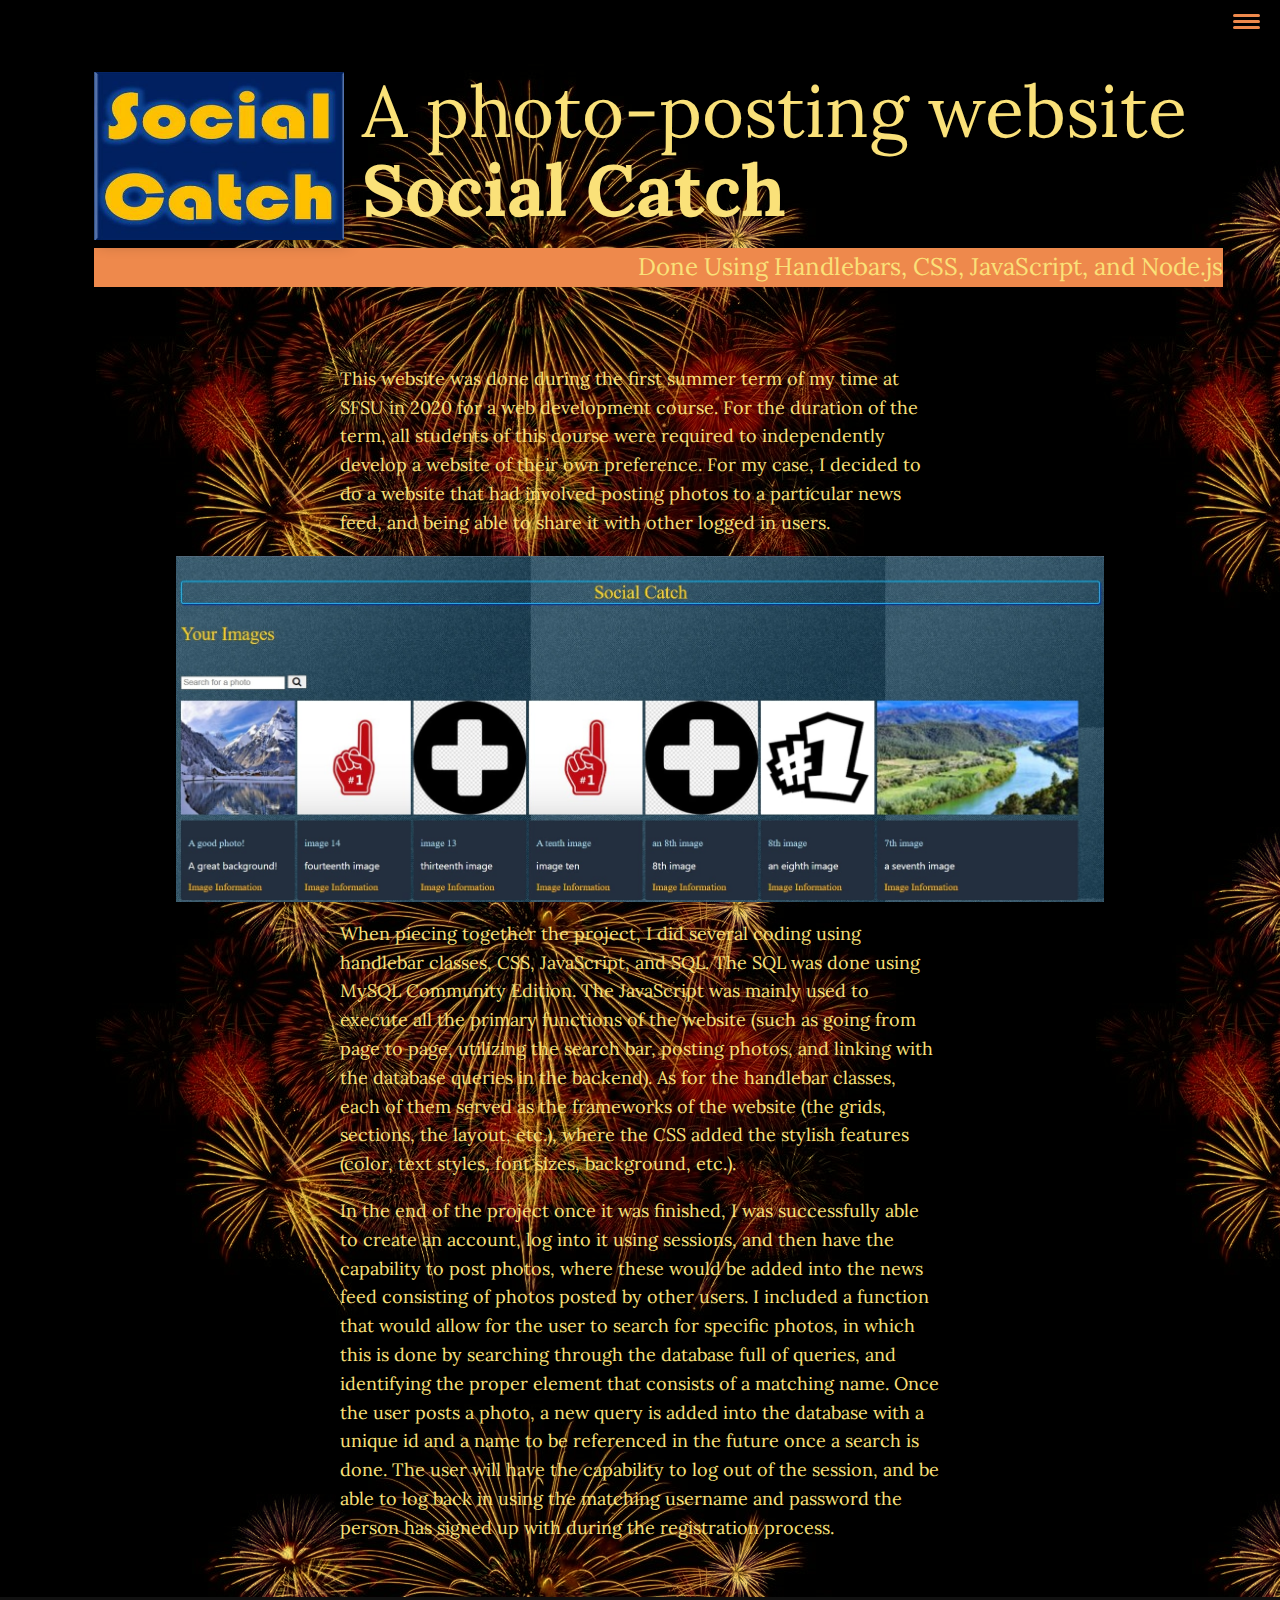
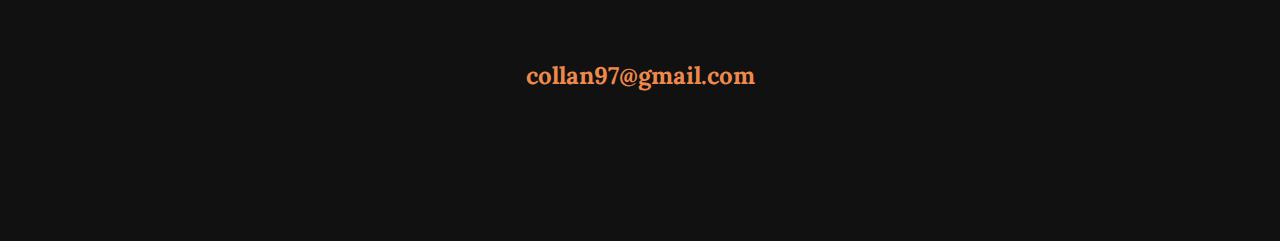
==== portfolio-item-1.html @ 4065ae23 "Renamed 1st Portfolio Item" ====
<!DOCTYPE html>
<html lang="en">
    <head>
        <meta charset="UTF-8">
        <meta name="viewport" content="width=device-width, initial-scale=1.0">
        <title>Danny Collan Portfolio Website</title>
        <link rel="stylesheet" href="https://cdnjs.cloudfare.com/ajax/libs/normalize/7.0.0/normalize.min.css">
        <link rel="stylesheet" href="https://use.fontawesome.com/releases/v5.15.4/css/all.css" 
        integrity="sha384-DyZ88mC6Up2uqS4h/KRgHuoeGwBcD4Ng9SiP4dIRy0EXTlnuz47vAwmeGwVChigm" crossorigin="anonymous">

        <!-- Update these with your own fonts -->
        <link href="https://fonts.googleapis.com/css?family=Lora:400,700|Roboto+Slab:400,700&display=swap" rel="stylesheet">

        <link rel="stylesheet" href="css/style.css">
    </head>
    <body>
        <header>
            <button class="nav-toggle" aria-label="toggle navigation">
                <span class="hamburger"></span>  
            </button>
            <nav class="nav">
                <ul class="nav__list">
                    <li class="nav__item"><a href="index.html" class="nav__link">Home</a></li>
                    <li class="nav__item"><a href="index.html#services" class="nav__link">My Services</a></li>
                    <li class="nav__item"><a href="index.html#about" class="nav__link">About Me</a></li>
                    <li class="nav__item"><a href="index.html#work" class="nav__link">My Work</a></li>
                </ul>
            </nav>
        </header>

        <section class="intro">
            <h1 class="section__title section__title--intro">
                A photo-posting website <strong>Social Catch</strong>
            </h1>
            <p class="section__subtitle section__subtitle--intro">Done Using Handlebars, CSS, JavaScript, and Node.js</p>
            <img src="img/social-catch-logo.jpg" alt="" class="intro__img">
        </section>

        <div class="portfolio-item-individual">
            <p>This website was done during the first summer term of my time at SFSU in 2020
                for a web development course. For the duration of the term, all students of this
                course were required to independently develop a website of their own preference.
                For my case, I decided to do a website that had involved posting photos to a
                particular news feed, and being able to share it with other logged in users.</p>
            <img src="img/Project-1.jpg" alt="">
            <p>When piecing together the project, I did several coding using handlebar classes, CSS, JavaScript, and SQL. The SQL
                was done using MySQL Community Edition. The JavaScript was mainly used to execute all the primary functions
                of the website (such as going from page to page, utilizing the search bar, posting photos, and linking
                with the database queries in the backend). As for the handlebar classes, each of them served as the frameworks of
                the website (the grids, sections, the layout, etc.), where the CSS added the stylish features (color, text styles, 
                font sizes, background, etc.). 
            </p>
            <p>In the end of the project once it was finished, I was successfully able to create an account, log into it using
                sessions, and then have the capability to post photos, where these would be added into the news feed consisting
                of photos posted by other users. I included a function that would allow for the user to search for specific photos,
                in which this is done by searching through the database full of queries, and identifying the proper element that
                consists of a matching name. Once the user posts a photo, a new query is added into the database with a unique id
                and a name to be referenced in the future once a search is done. The user will have the capability to log out of the
                session, and be able to log back in using the matching username and password the person has signed up with during the
                registration process.
            </p>
        </div>


        <!-- Footer -->
        <footer class="footer">
            <!-- Replace with your own email address -->
            <a href="mailto:collan97@gmail.com" class="footer__link">collan97@gmail.com</a>
            <ul class="social-list">
                <li class="social-list__item">
                    <a class="social-list__link" href="https://github.com/dcollan">
                        <i class="fab fa-github"></i>
                    </a>
                </li>
                <li class="social-list__item">
                    <a class="social-list__link" href="https://www.linkedin.com/in/dcollan/">
                        <i class="fab fa-linkedin"></i>
                    </a>
                </li>
                <li class="social-list__item">
                    <a class="social-list__link" href="https://www.facebook.com/dannycollan">
                        <i class="fab fa-facebook"></i>
                    </a>
                </li>
            </ul>
        </footer>

        <script src="js/index.js"></script>

    </body>
</html>
---- css/style.css ----
*,
*::before,
*::after {
    box-sizing: border-box;
}

/* Custom Properties, update these for your own design */

:root {
    --ff-primary: 'Lora', serif;
    --ff-secondary: 'Roboto Slab' serif;

    --fw-reg: 400;
    --fw-bold: 700;

    --clr-light: #fae179;
    --clr-dark: #303030;
    --clr-accent: #ee894c;

    --fs-h1: 3rem;
    --fs-h2: 2.25rem;
    --fs-h3: 1.25rem;
    --fs-body: 1rem;
}

@media (min-width: 800px) {
    :root {
        --fs-h1: 4.5rem;
        --fs-h2: 3.75rem;
        --fs-h3: 1.5rem;
        --fs-body: 1.125rem;

        --bs: 0.25em 0.25em 0.75em rgba(0,0,0,0.25),
            0.125em 0.125em 0.25em rgba(0,0,0,0.15);
    }
}

/* General styles */

html {
    scroll-behavior: smooth;
}

body {
    background: var(--clr-light);
    background-image: url(../img/fireworks4.jpg);
    background-blend-mode: multiply;
    color: var(--clr-light);
    margin: 0;
    font-family: var(--ff-primary);
    font-size: var(--fs-body);
    line-height: 1.6;
}

section {
    padding: 2em 2em;
}

img {
    display: block;
    margin-left: auto;
    margin-right: auto;
    max-width: 100%;
    
}

strong {
    font-weight: var(--fw-bold)
}

:focus {
    outline: 3px solid var(--clr-accent);
    outline-offset: 3px;
}

/* Buttons */

.btn {
    display: inline-block;
    padding: .5em 2.5em;
    background: var(--clr-accent);
    color: var(--clr-light);
    text-decoration: none;
    cursor: pointer;
    font-size: .8rem;
    text-transform: uppercase;
    letter-spacing: 2px;
    font-weight: var(--fw-bold);
    transition: transform 200ms ease-in-out;
}

.btn:hover {
    transform: scale(1.1);
}

/* Typography */

h1,
h2,
h3 {
    line-height: 1.1;
    margin: 0;
}

h1 {
    font-size: var(--fs-h1)
}
h2 {
    font-size: var(--fs-h2)
}
h3 {
    font-size: var(--fs-h3)
}

.section__title {
    margin-bottom: .25em;
}

.section__title--intro {
    font-weight: var(--fw-reg);
}

.section__title--intro strong {
    display: block;
}

.section__subtitle {
    margin: 0;
    font-size: var(--fs-h3);
}

.section__subtitle--intro,
.section__subtitle--about {
    background: var(--clr-accent);
    padding: .25em 1 em;
    font-family: var(--ff-secondary);
    margin-bottom: 1em;
}

.section__subtitle--work {
    color: var(--clr-accent);
    font-weight: var(--fw-bold);
    margin-bottom: 2em;
}

/* Header */

header {
    display: flex;
    justify-content: space-between;
    padding: 1em;
}

.logo {
    max-width: 100px;
}

.nav {
    position: fixed;
    background: var(--clr-dark);
    color: var(--clr-light);
    top: 0;
    bottom: 0;
    left: 0;
    right: 0;
    z-index: 100;

    transform: translateX(100%);
    transition: transform 250ms cubic-bezier(0.5, 0, 0.5, 1);
}

.nav__list {
    list-style: none;
    display: flex;
    height: 100%;
    flex-direction: column;
    justify-content: space-evenly;
    align-items: center;
    margin: 0;
    padding: 0;
}

.nav__link {
    color: inherit;
    font-weight: var(--fw-bold);
    font-size: var(--fs-h2);
    text-decoration: none;
}

.nav__link:hover {
    color: var(--clr-accent);
}

.nav-toggle {
    padding: 0.5em;
    background: transparent;
    border: 0;
    cursor: pointer;
    position: absolute;
    right: 1em;
    top: 1em;
    z-index: 1000;
}

.nav-open .nav {
    transform: translateX(0);
}

.nav-open .nav-toggle {
    position: fixed;
}

.nav-open .hamburger {
    transform: rotate(0.625turn);
}

.nav-open .hamburger::before {
    transform: rotate(90deg) translateX(-6px);
}

.nav-open .hamburger::after {
    opacity: 0;
}

.hamburger {
    display: block;
    position: relative;
}

.hamburger,
.hamburger::before,
.hamburger::after {
    background: var(--clr-accent);
    width: 2em;
    height: 3px;
    border-radius: 1em;
    transition: transform 250ms ease-in-out;
}

.hamburger::before,
.hamburger::after {
    content: '';
    position: absolute;
    left: 0;
    right: 0;
}

.hamburger::before {top: 6px;}

.hamburger::after {bottom: 6px;}

/* Intro Section */

.intro {
    position: relative;
}

.intro__img {
    box-shadow: var(--bs);
}

.section__subtitle--intro {
    display: inline-block;
}

@media (min-width: 600px) {
    .intro {
        display: grid;
        width: min-content;
        margin: 0 auto;
        grid-column-gap: 1em;
        grid-template-areas:
        "img title"
        "img subtitle";
        grid-template-columns: min-content max-content;
    }

    .intro__img {
        grid-area: img;
        min-width: 250px;
        position: relative;
        z-index: 2;
    }

    .section__subtitle--intro {
        align-self: start;
        grid-column: -1 / 1;
        grid-row: 2;
        text-align: right;
        position: relatove;
        left: -1.5em;
        width: calc(100% + 1.5em);
    }
}

/* My Services Section */

.my-services {
    background-color: var(--clr-dark);
    background-image: url(../img/coding.jpg);
    background-size: cover;
    background-blend-mode: multiply;
    color: var(--clr-light);
    text-align: center;
}

.section__title--services {
    color: var(--clr-accent);
    position: relative;
}

.section__title--services::after {
    content: '';
    display: block;
    width: 2em;
    height: 1px;
    margin: 0.5em auto 1em;
    background: var(--clr-light);
    opacity: 0.25;
}

.services {
    margin-bottom: 4em;
}

.service {
    max-width: 500px;
    margin: 0 auto;
}

@media (min-width: 800px) {
    .services {
        display: flex;
        max-width: 1000px;
        margin-left: auto;
        margin-right: auto;
    }

    .service + .service {
        margin-left: 2em;
    }
}

.about-me {
    max-width: 1000px;
    margin: 0 auto;
}

.about-me__img {
    box-shadow: var(--bs);
}

@media(min-width: 600px) {
    .about-me {
        display: grid;
        grid-template-columns: 1fr 200px;
        grid-template-areas: 
        "title img"
        "subtitle img"
        "text img";
        grid-column-gap: 2em;
    }

    .section__title--about {
        grid-area: title;
    }

    .section__subtitle--about {
        grid-column: 1 / -1;
        grid-row: 2;
        position: relative;
        left: -1em;
        width: calc(100% + 2em);
        padding-left: 1em;
        padding-right: calc(200px + 4em);
    }

    .about-me__img {
        grid-area: img;
        position: relative;
        z-index: 2;
    }
}

/* My Work */
.my-work {
    background-color: var(--clr-dark);
    color: var(--clr-light);
    text-align: center;
}

.portfolio {
    display: grid;
    grid-template-columns: repeat(auto-fit, minmax(200px, 1fr));
}

.portfolio__item {
    background: var(--clr-dark);
    overflow: hidden;
}

.portfolio__img {
    transition: transform 750ms cubic-bezier(0.5,0,0.5,1),
    opacity 250ms linear;
}

.portfolio__item:focus {
    position: relative;
    z-index: 2;
}

.portfolio__img:hover,
.porfolio__item:focus .portfolio__img {
    transform: scale(1.2);
    opacity: 0.50;
}

/* Footer */

.footer {
    background: #111;
    color: var(--clr-accent);
    text-align: center;
    padding: 2.5em 0;
    font-size: var(--fs-h3);
}

.footer a {
    color: inherit;
    text-decoration: none;
}

.footer__link {
    font-weight: var(--fw-bold);
}

.footer__link:hover,
.social-list__link:hover{
    opacity: 0.7;
}

.footer__link:hover {
    text-decoration: underline;
}

.social-list {
    list-style: none;
    display: flex;
    justify-content: center;
    margin: 2em 0 0;
    padding: 0;
}

.social-list__item {
    margin: 0 0.5em;
}

.social-list__link {
    padding: 0.5em;
}

/* Individual portfolio item styles */

.portfolio-item-individual {
    padding: 0 2em 2em;
    max-width: 1000px;
    margin: 0 auto;
}

.portfolio-item-individual p {
    max-width: 600px;
    margin-left: auto;
    margin-right: auto;
}
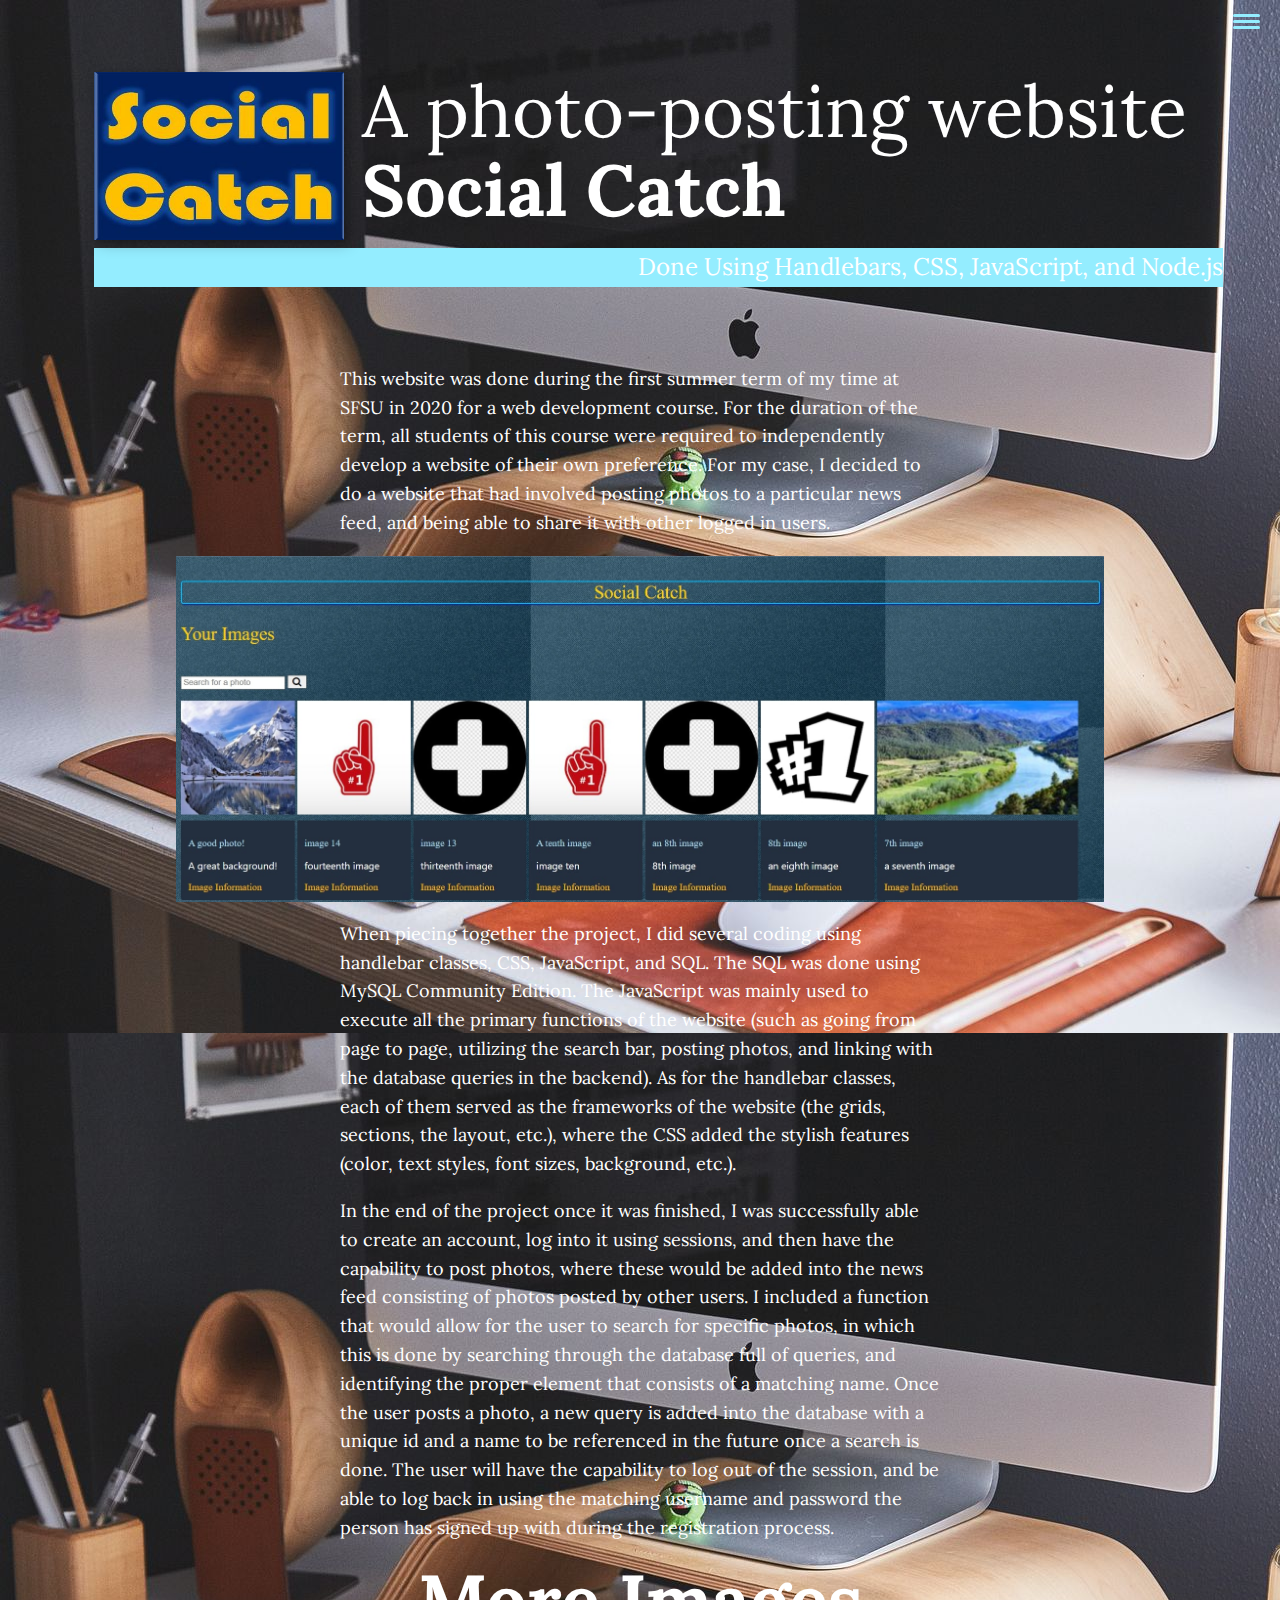
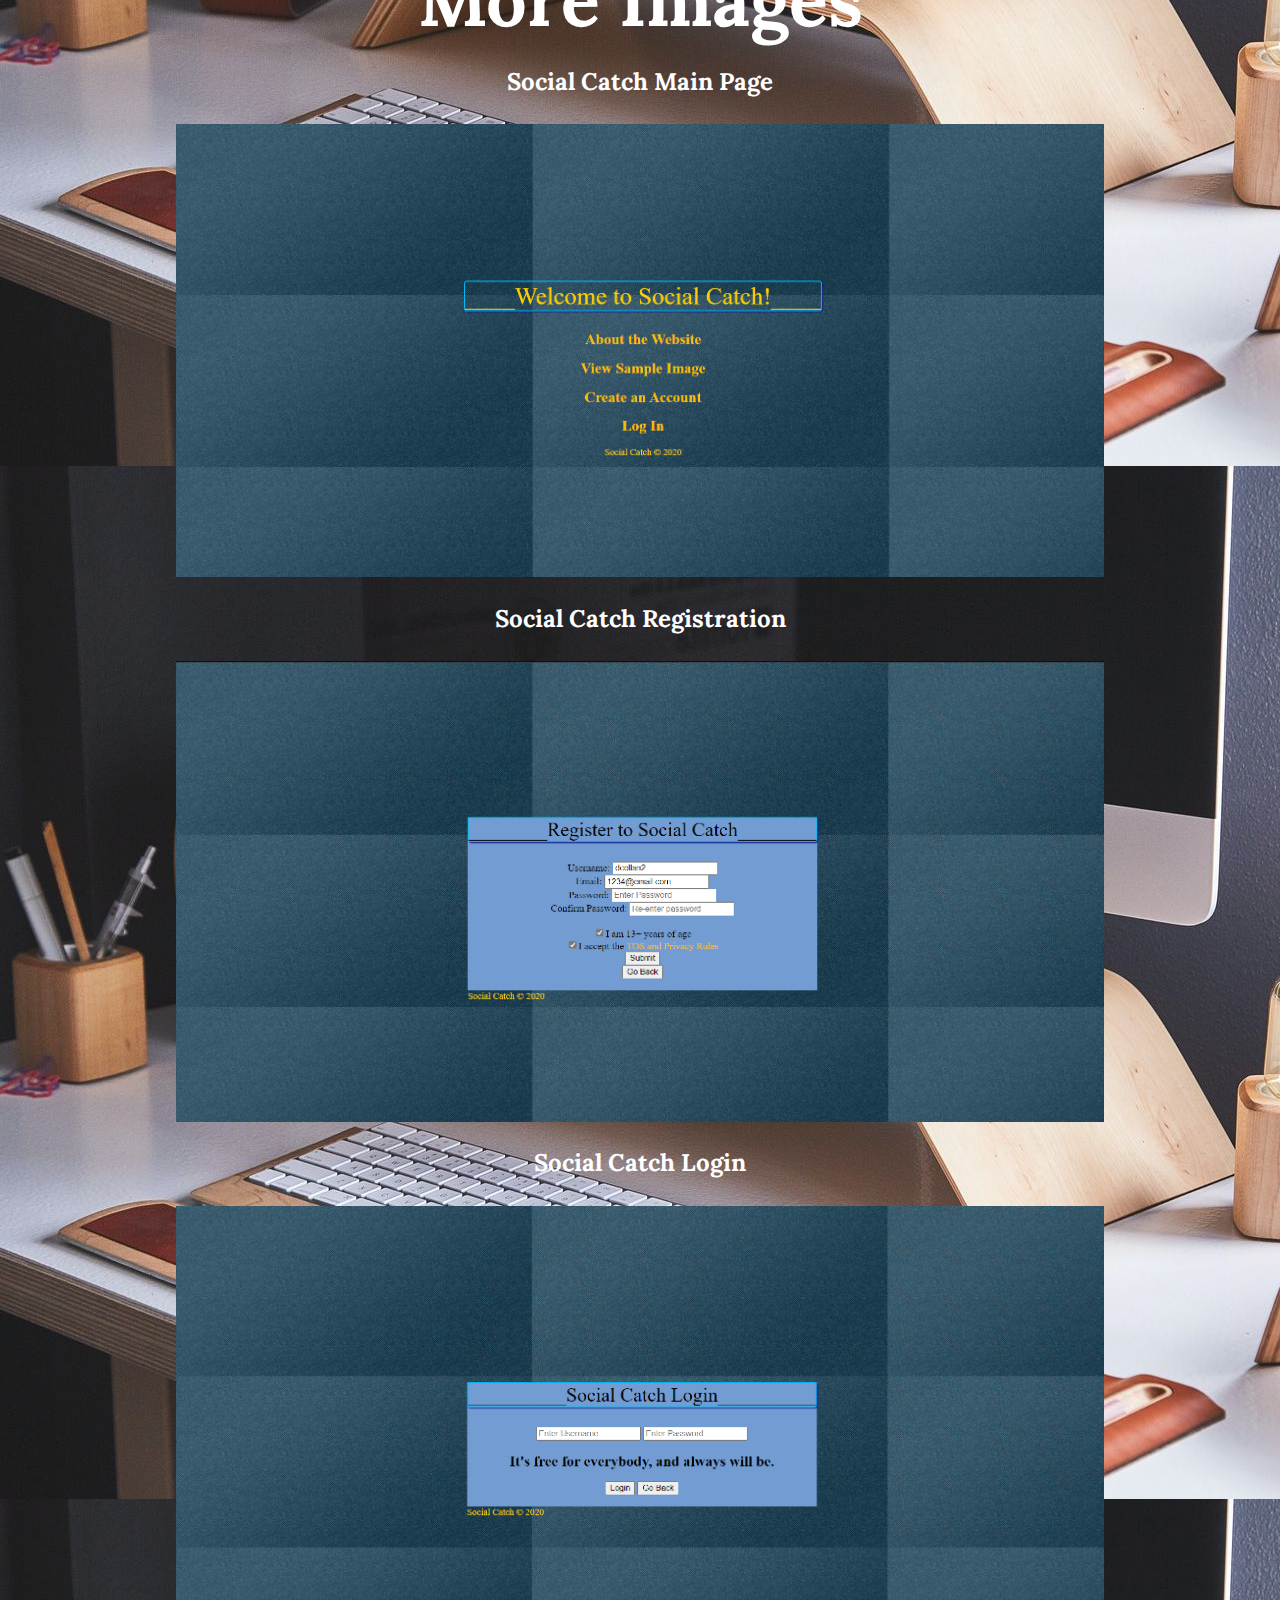
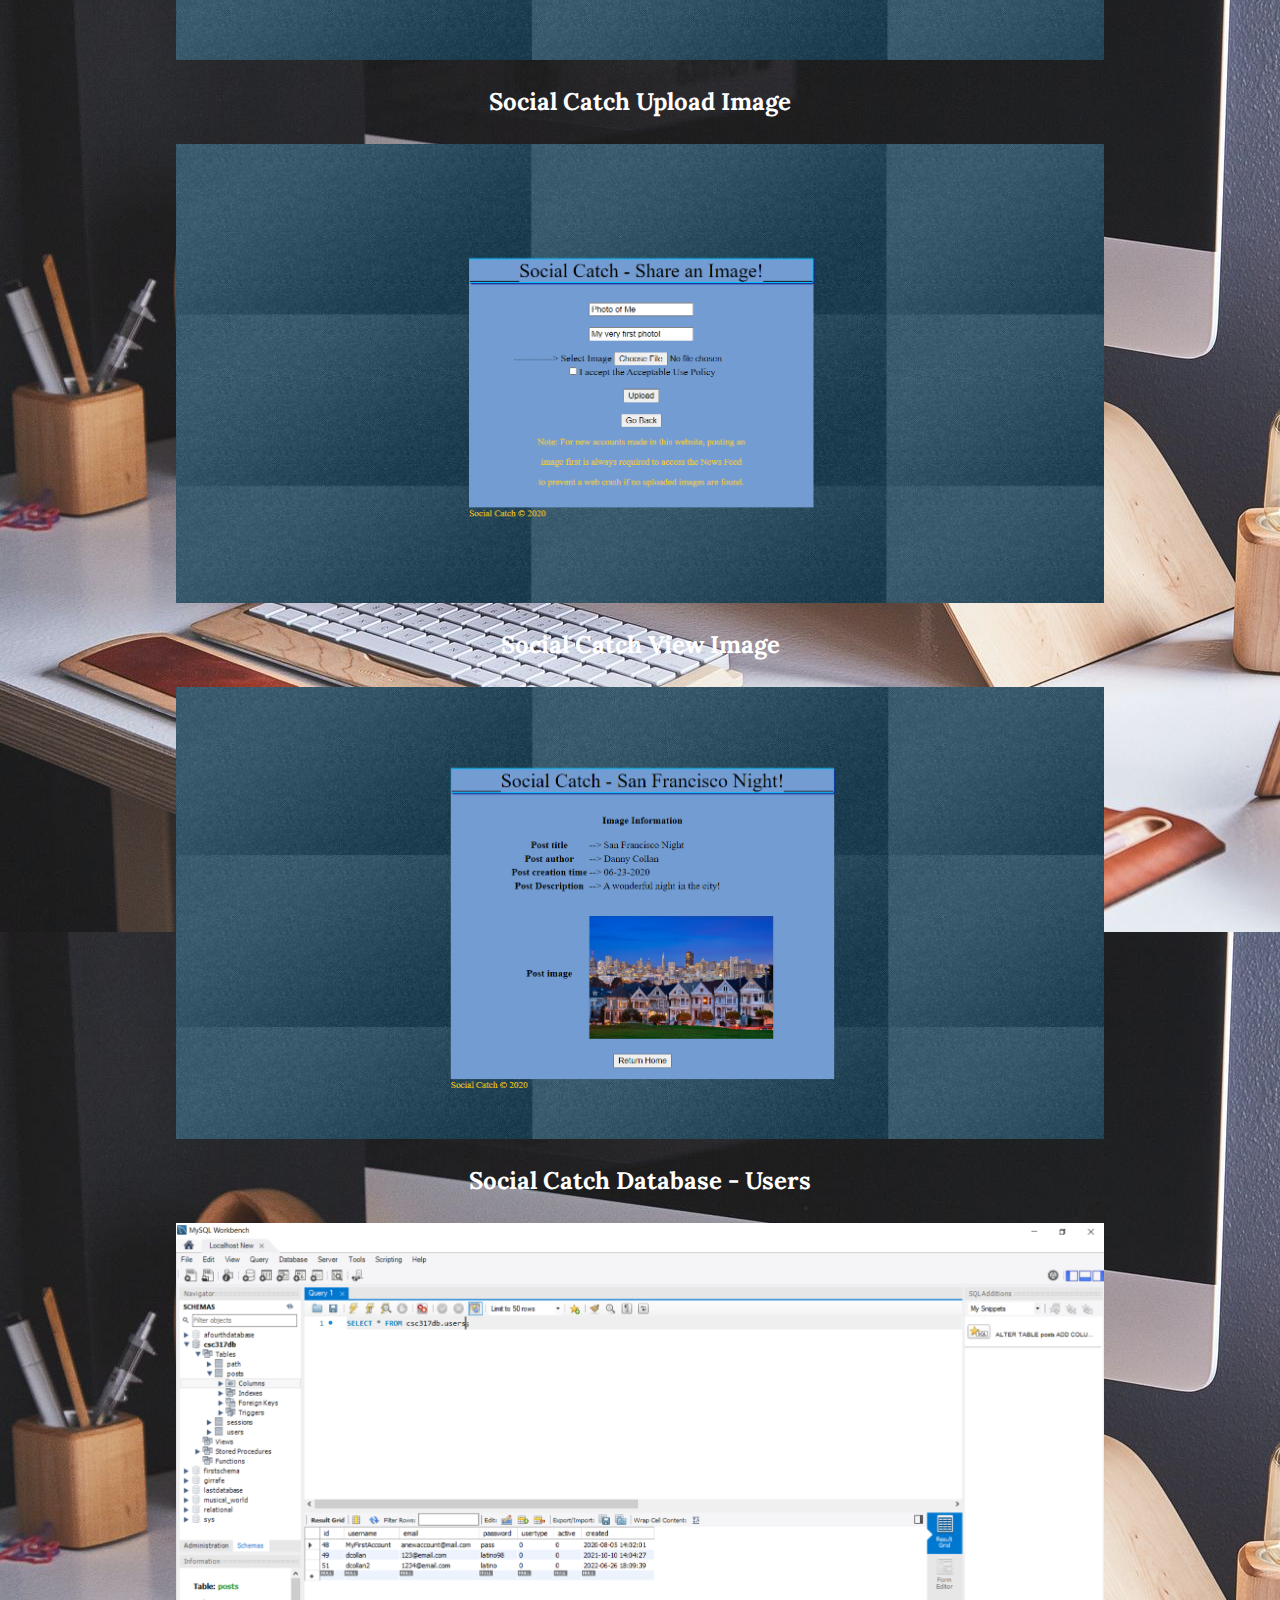
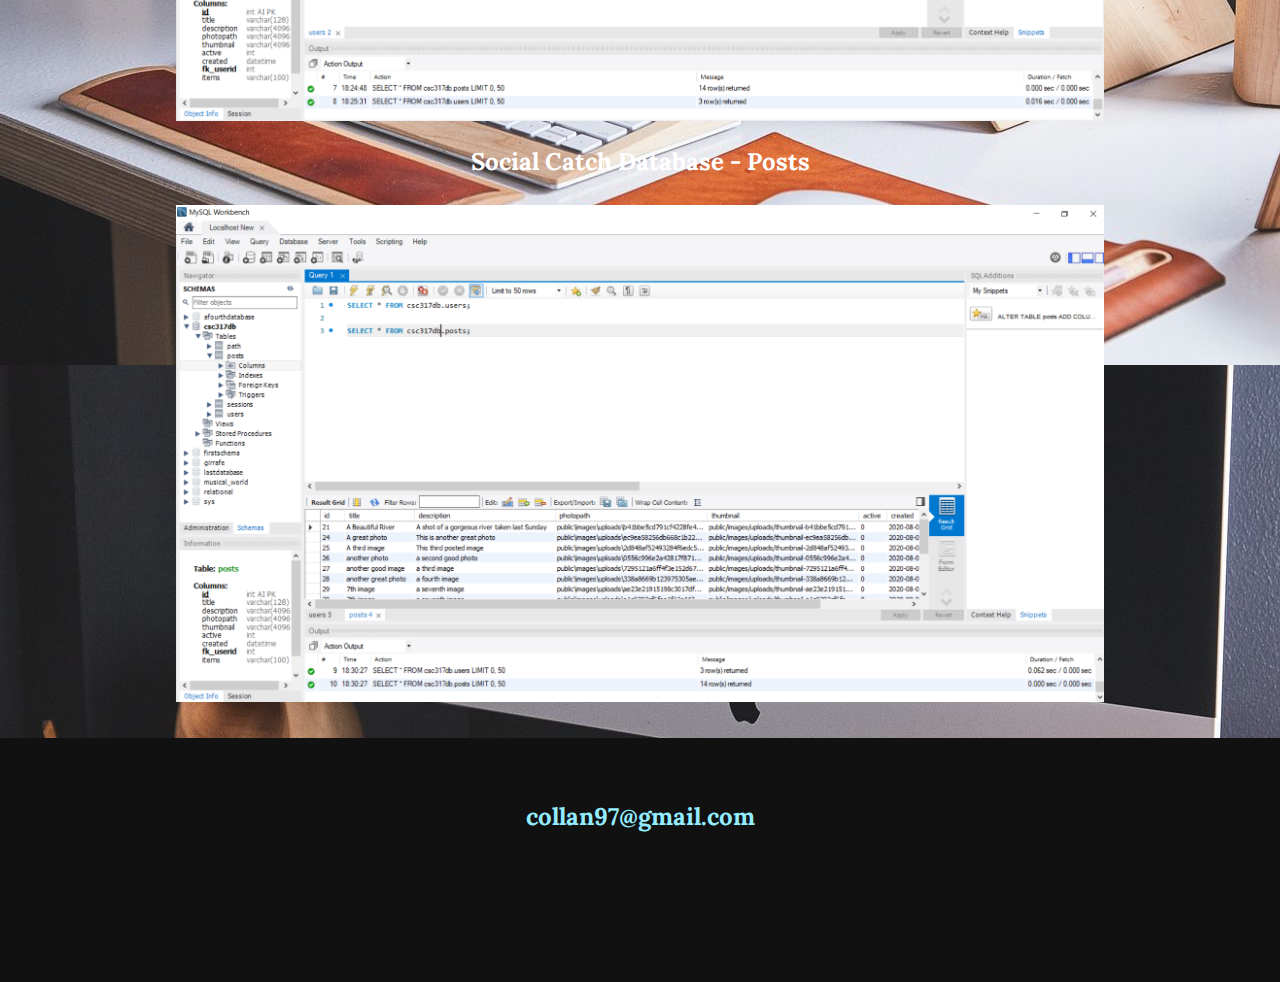
==== commit 733ff86b: "Inserted More Project Images" ====
--- a/portfolio-item-1.html
+++ b/portfolio-item-1.html
@@ -59,6 +59,51 @@
                 session, and be able to log back in using the matching username and password the person has signed up with during the
                 registration process.
             </p>
+            <center>
+                <h1>More Images</h1>
+                </center>
+                <br>
+                <center>
+                <h3>Social Catch Main Page</h3>
+                </center>
+                <br>
+                <img src="img/Project-1_2.png" alt="">
+                <br>
+                <center>
+                <h3>Social Catch Registration</h3>
+                </center>
+                <br>
+                <img src="img/Project-1_3.png" alt="">
+                <br>
+                <center>
+                <h3>Social Catch Login</h3>
+                </center>
+                <br>
+                <img src="img/Project-1_4.png" alt="">
+                <br>
+                <center>
+                <h3>Social Catch Upload Image</h3>
+                </center>
+                <br>
+                <img src="img/Project-1_5.png" alt="">
+                <br>
+                <center>
+                <h3>Social Catch View Image</h3>
+                </center>
+                <br>
+                <img src="img/Project-1_6.png" alt="">
+                <br>
+                <center>
+                <h3>Social Catch Database - Users</h3>
+                </center>
+                <br>
+                <img src="img/Project-1_7.png" alt="">
+                <br>
+                <center>
+                <h3>Social Catch Database - Posts</h3>
+                </center>
+                <br>
+                <img src="img/Project-1_8.png" alt="">
         </div>
 
 
--- a/css/style.css
+++ b/css/style.css
@@ -13,9 +13,9 @@
     --fw-reg: 400;
     --fw-bold: 700;
 
-    --clr-light: #fae179;
-    --clr-dark: #303030;
-    --clr-accent: #ee894c;
+    --clr-light: #ffffff;
+    --clr-dark: #676767;
+    --clr-accent: #94edff;
 
     --fs-h1: 3rem;
     --fs-h2: 2.25rem;
@@ -43,7 +43,7 @@
 
 body {
     background: var(--clr-light);
-    background-image: url(../img/fireworks4.jpg);
+    background-image: url(../img/desk.jpg);
     background-blend-mode: multiply;
     color: var(--clr-light);
     margin: 0;
@@ -297,7 +297,7 @@
 
 .my-services {
     background-color: var(--clr-dark);
-    background-image: url(../img/coding.jpg);
+    background-image: url(../img/office.jpg);
     background-size: cover;
     background-blend-mode: multiply;
     color: var(--clr-light);
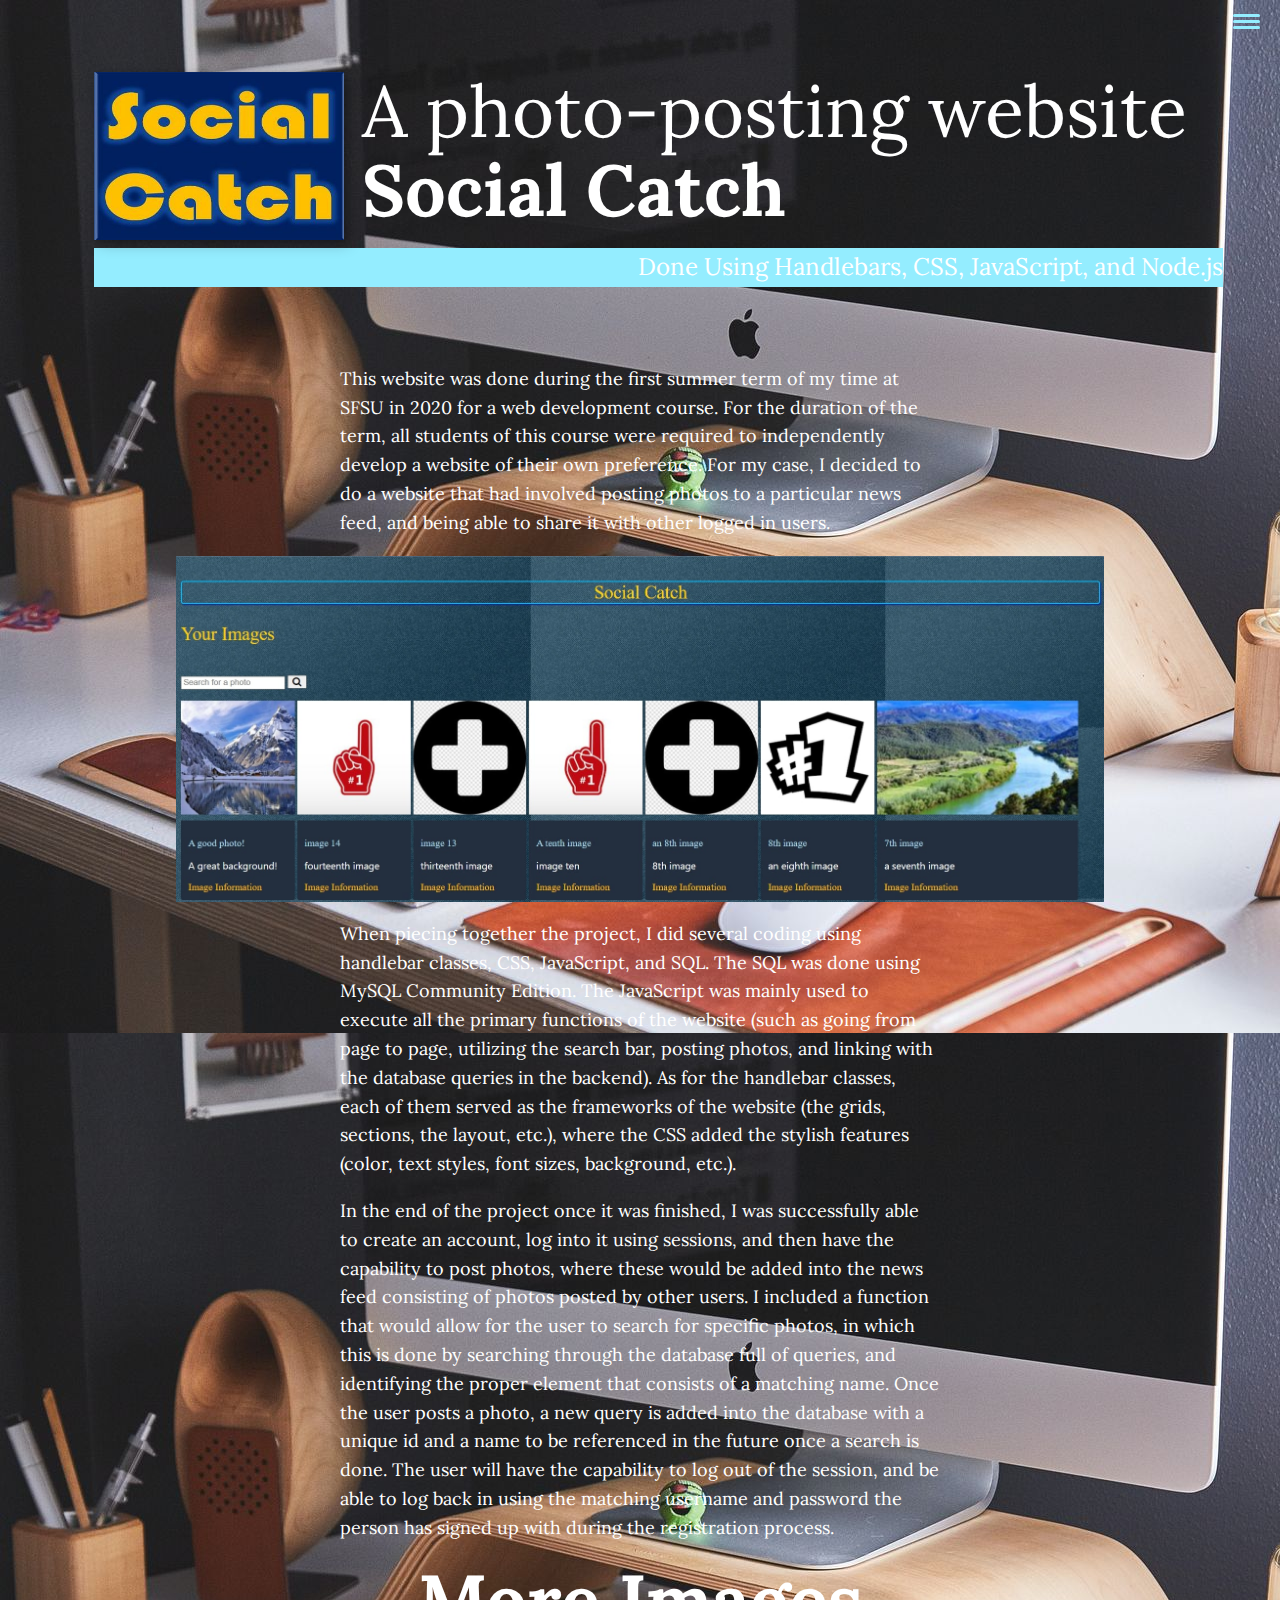
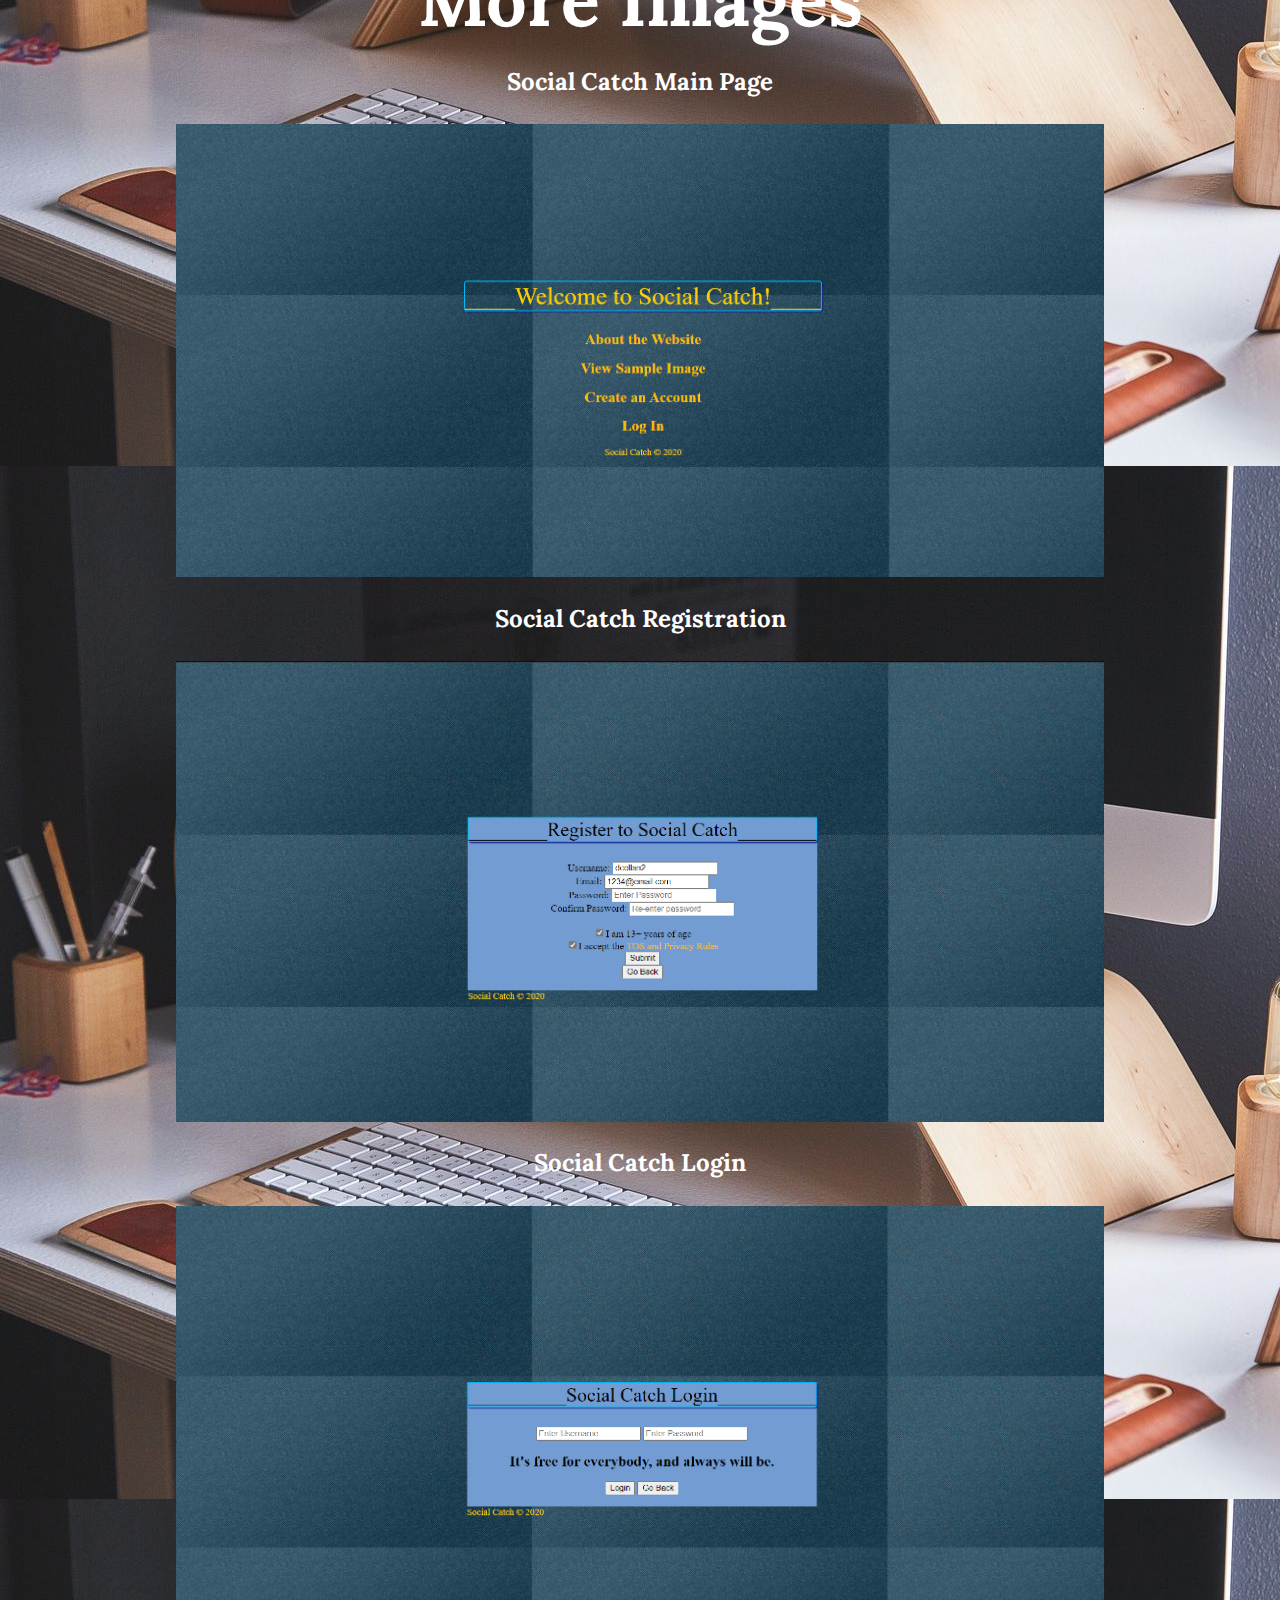
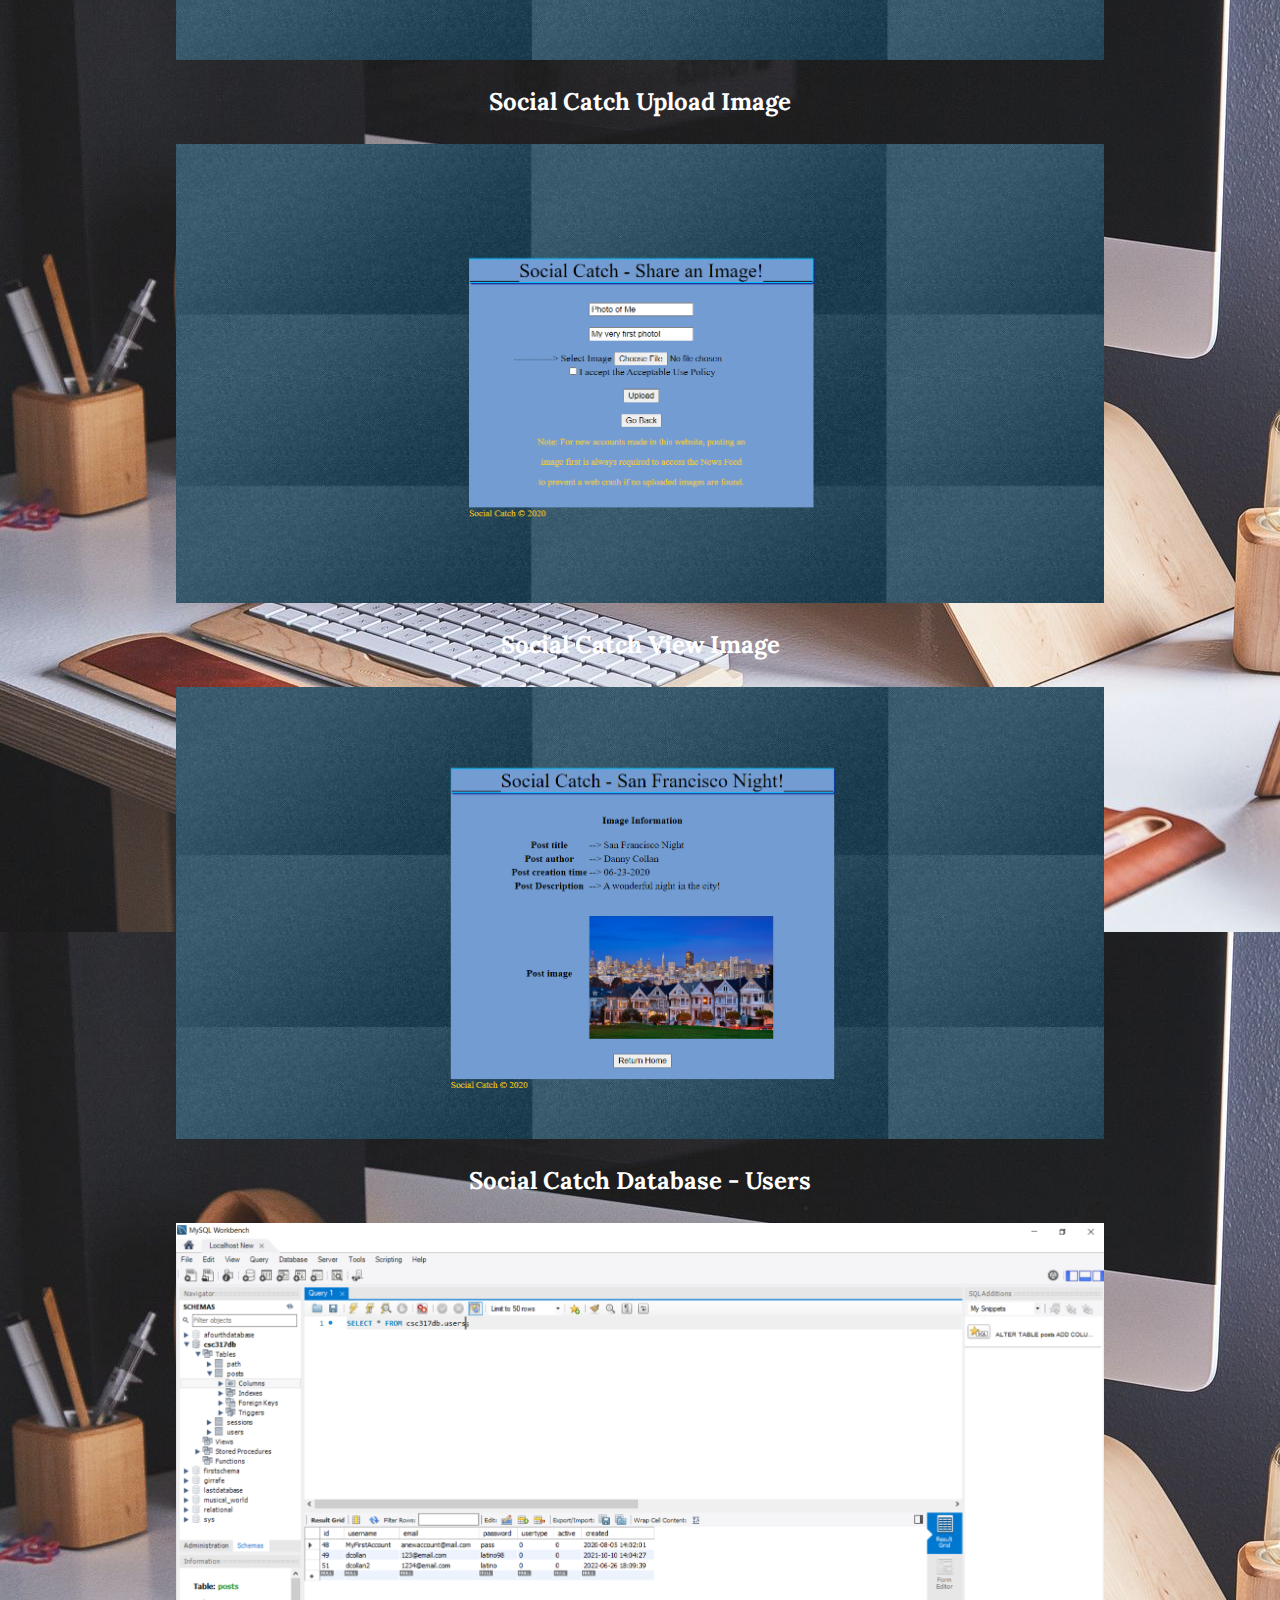
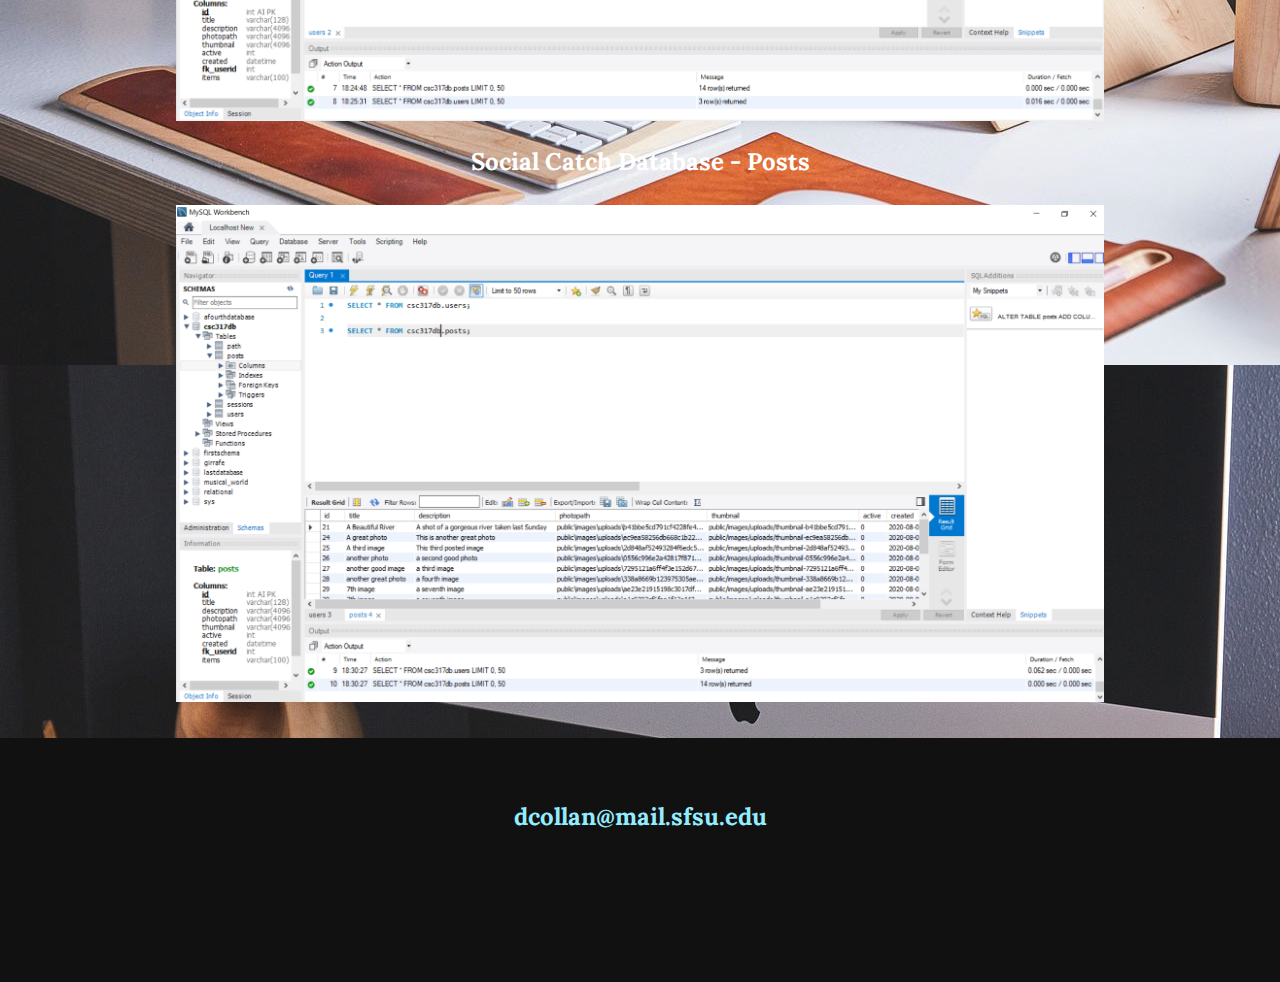
==== commit c74f7b65: "Inserted More Project Images" ====
--- a/portfolio-item-1.html
+++ b/portfolio-item-1.html
@@ -3,7 +3,7 @@
     <head>
         <meta charset="UTF-8">
         <meta name="viewport" content="width=device-width, initial-scale=1.0">
-        <title>Danny Collan Portfolio Website</title>
+        <title>Social Catch Photo Website</title>
         <link rel="stylesheet" href="https://cdnjs.cloudfare.com/ajax/libs/normalize/7.0.0/normalize.min.css">
         <link rel="stylesheet" href="https://use.fontawesome.com/releases/v5.15.4/css/all.css" 
         integrity="sha384-DyZ88mC6Up2uqS4h/KRgHuoeGwBcD4Ng9SiP4dIRy0EXTlnuz47vAwmeGwVChigm" crossorigin="anonymous">
@@ -110,7 +110,7 @@
         <!-- Footer -->
         <footer class="footer">
             <!-- Replace with your own email address -->
-            <a href="mailto:collan97@gmail.com" class="footer__link">collan97@gmail.com</a>
+            <a href="mailto:collan97@gmail.com" class="footer__link">dcollan@mail.sfsu.edu</a>
             <ul class="social-list">
                 <li class="social-list__item">
                     <a class="social-list__link" href="https://github.com/dcollan">
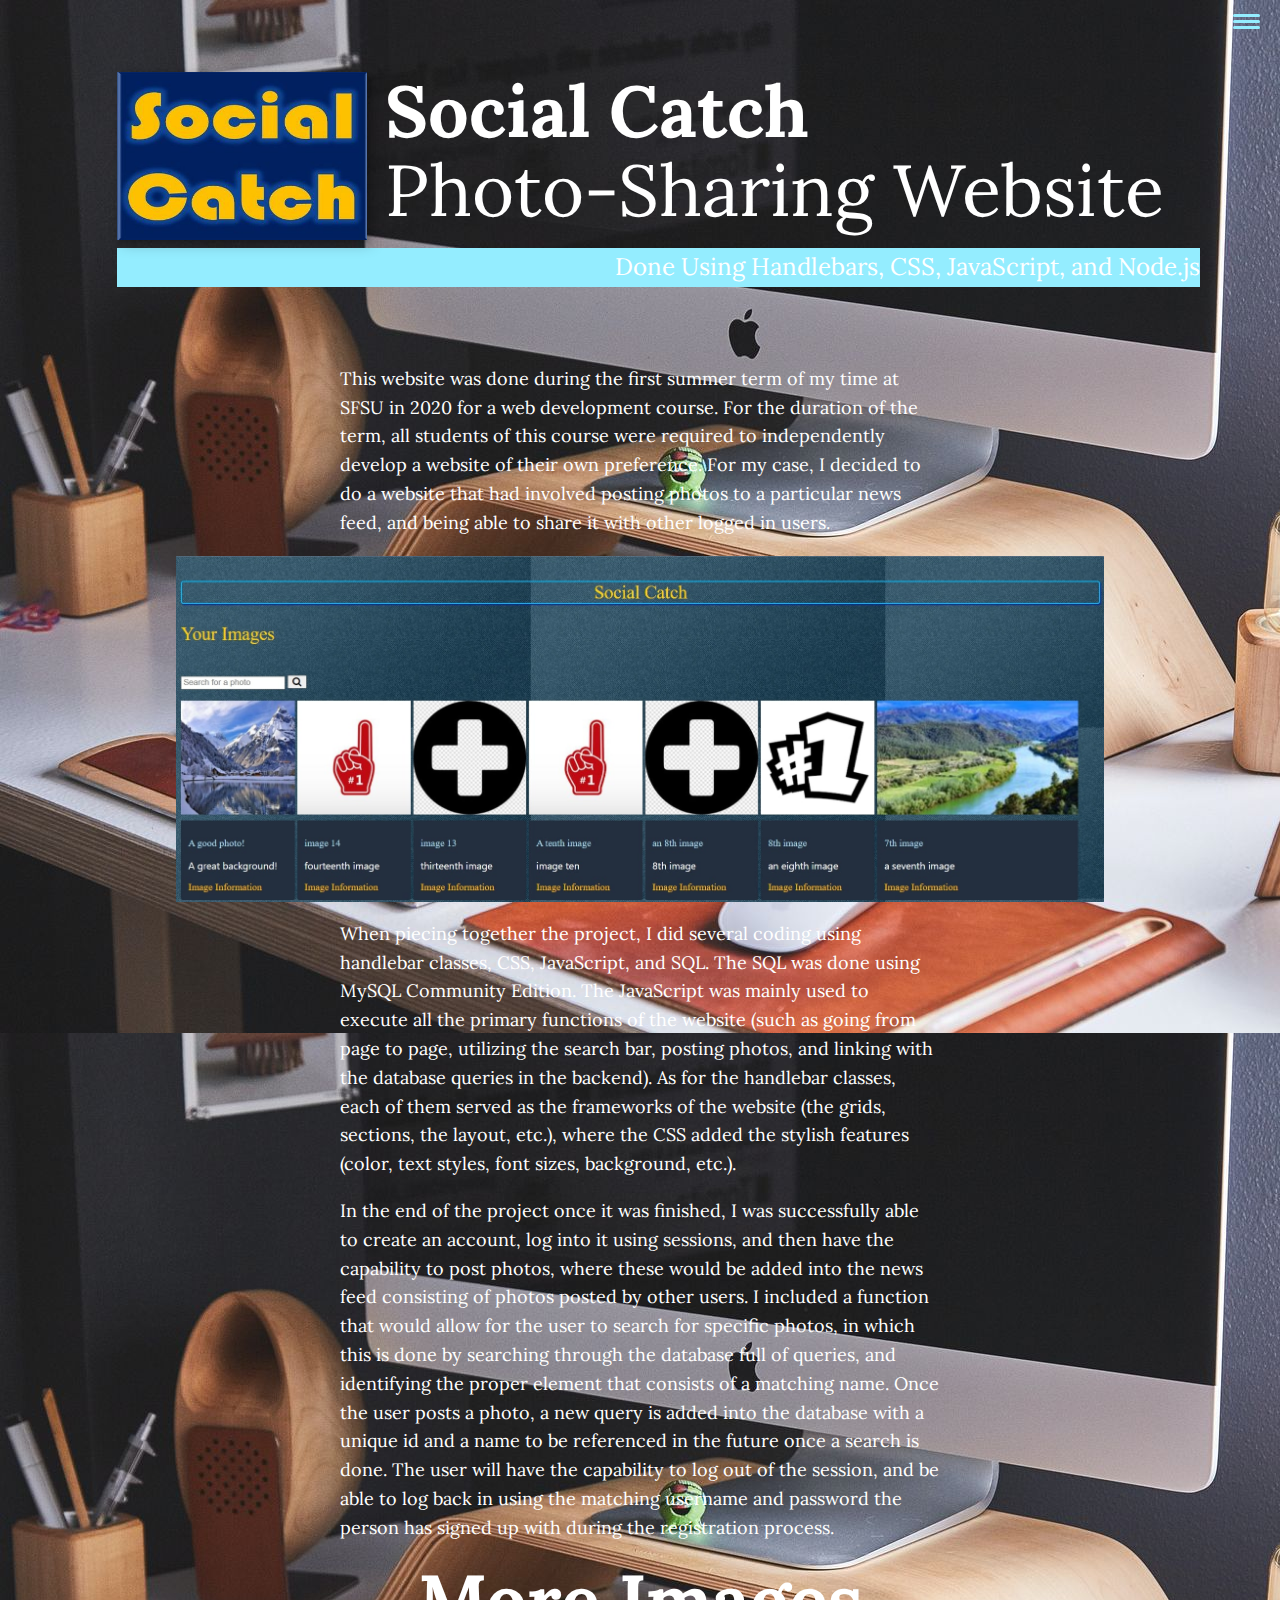
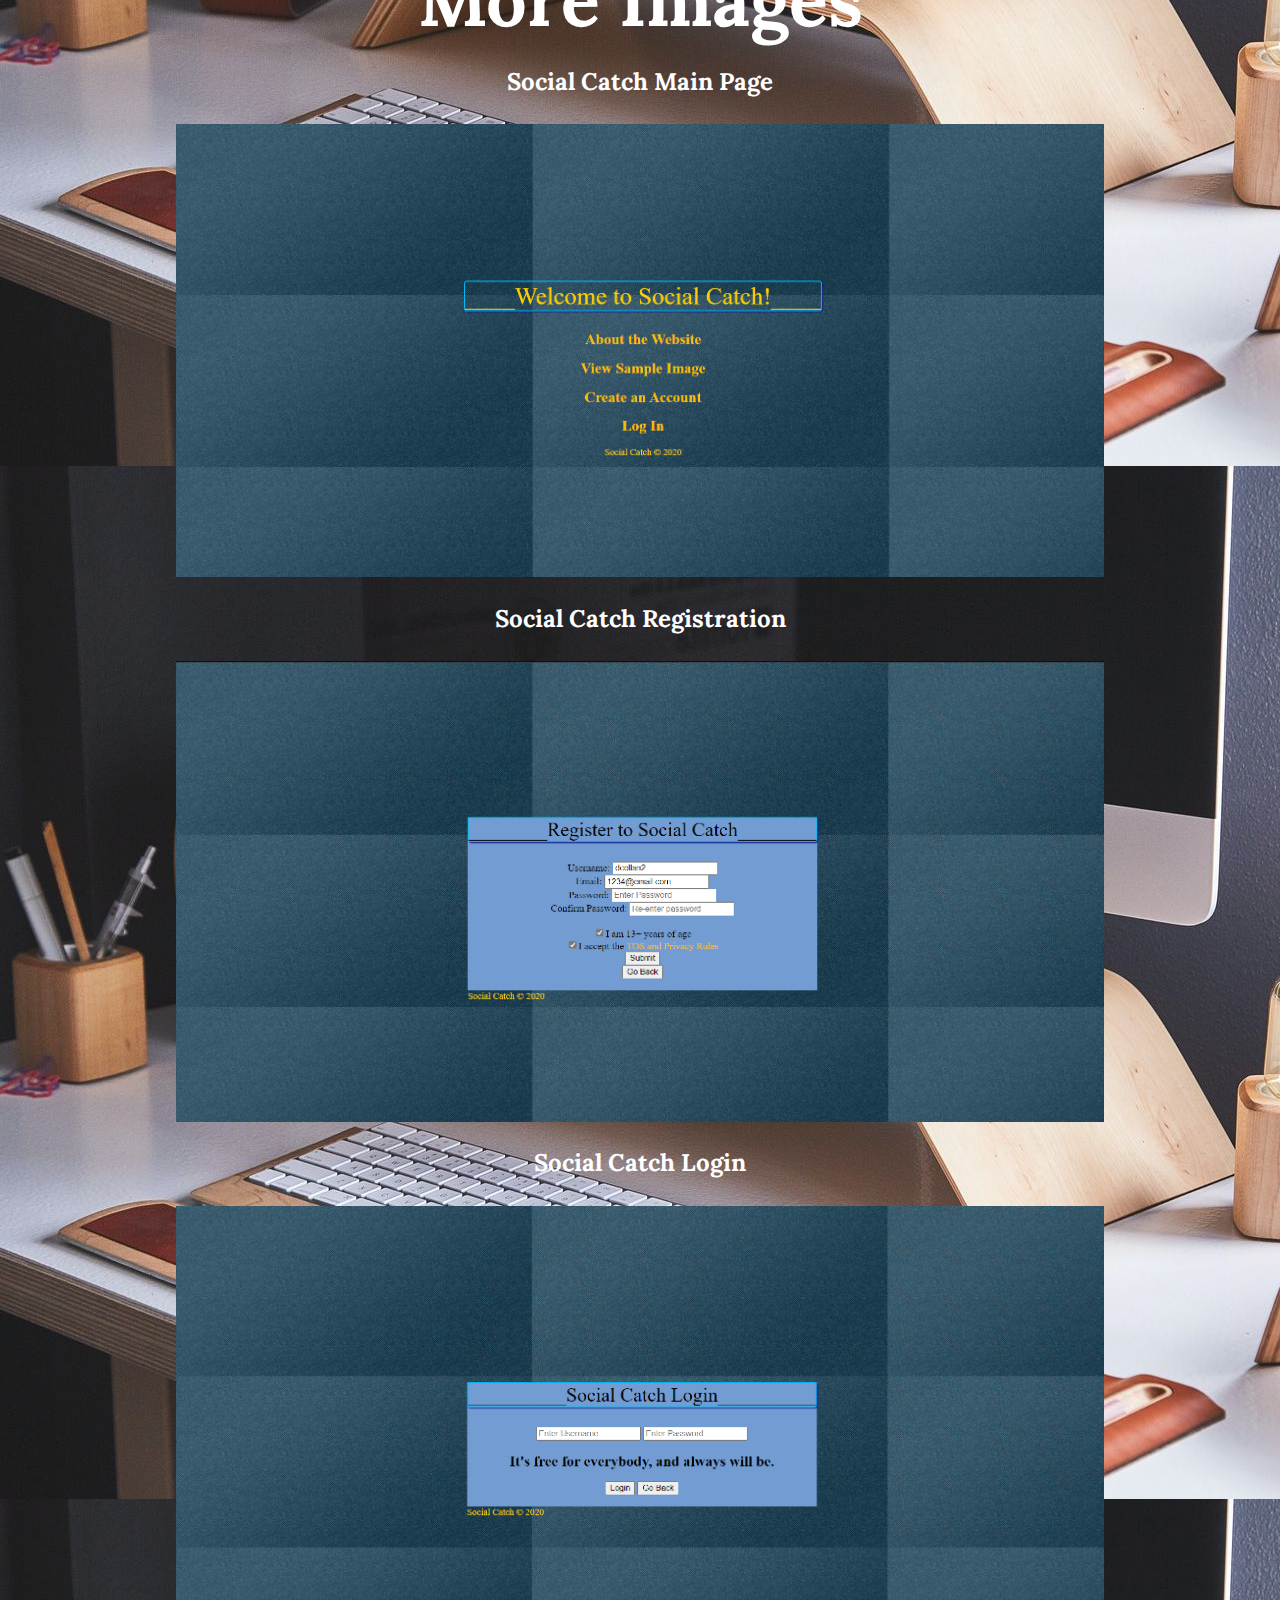
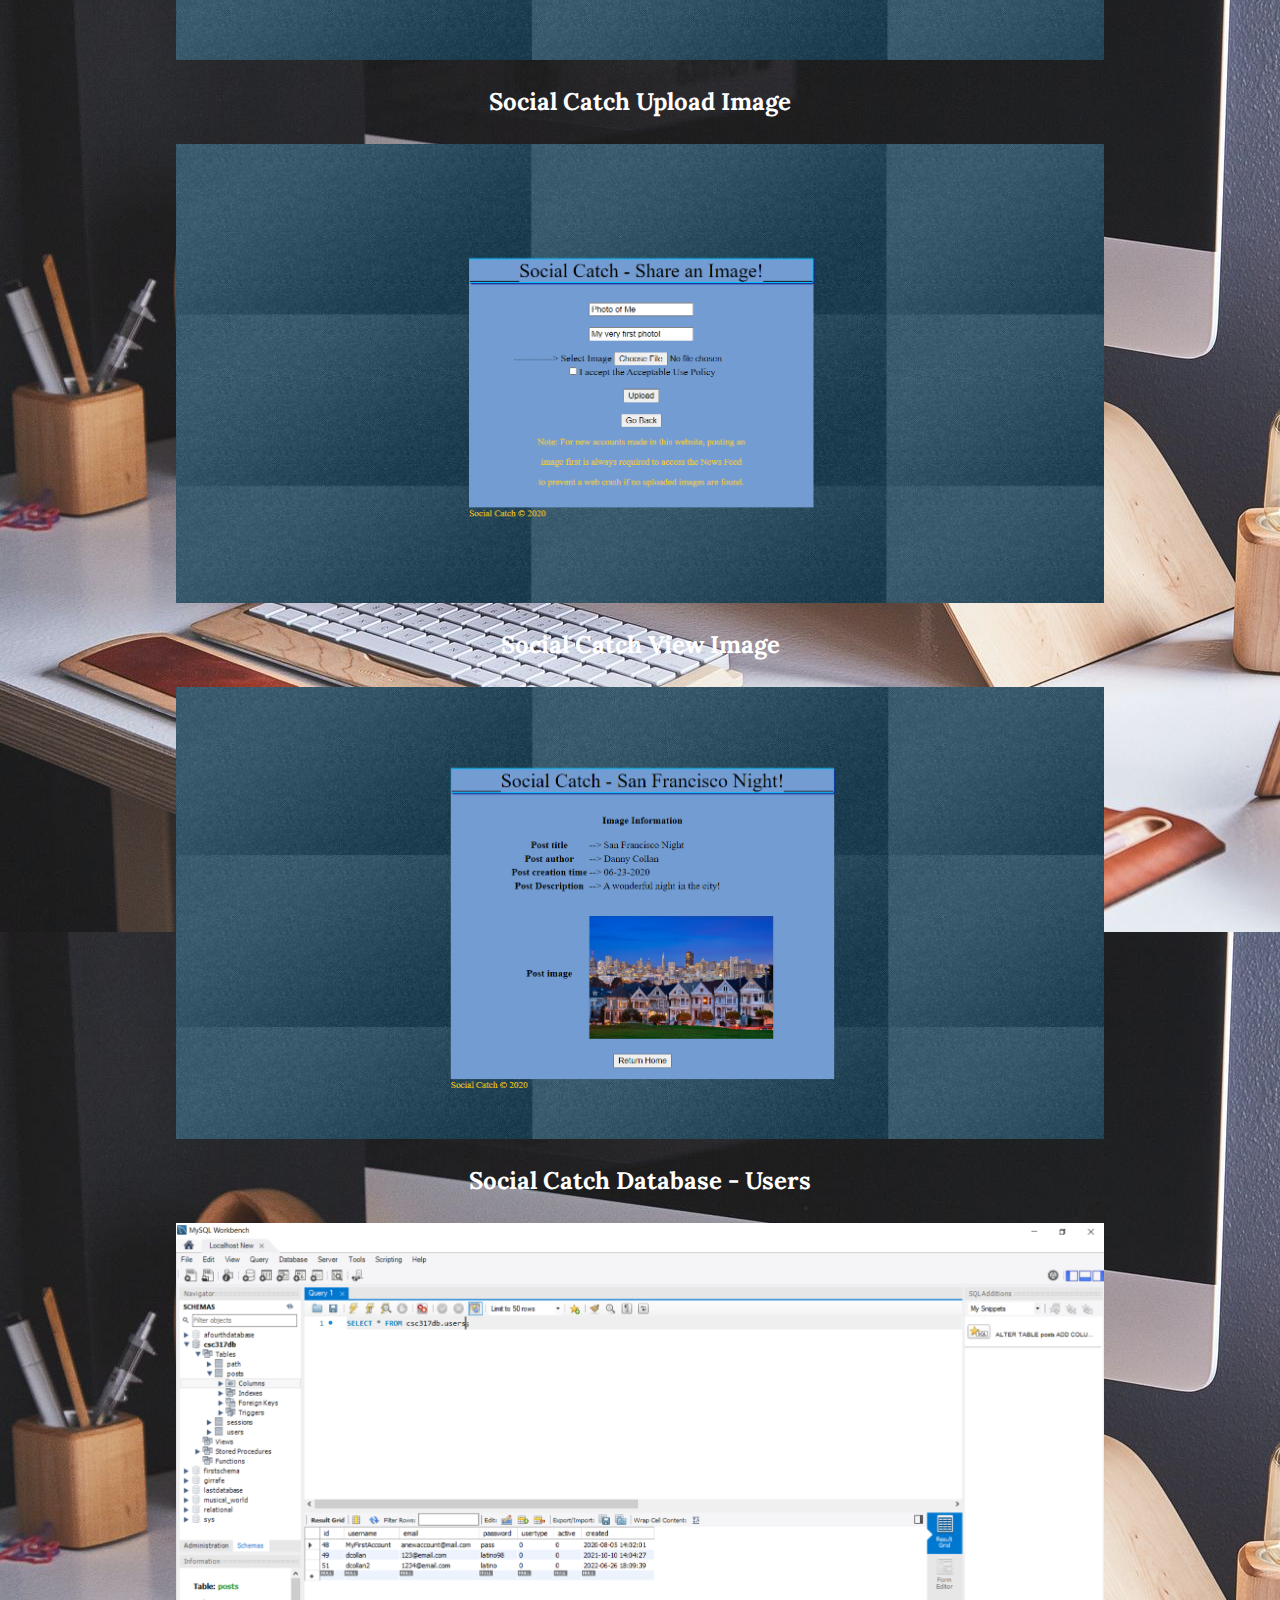
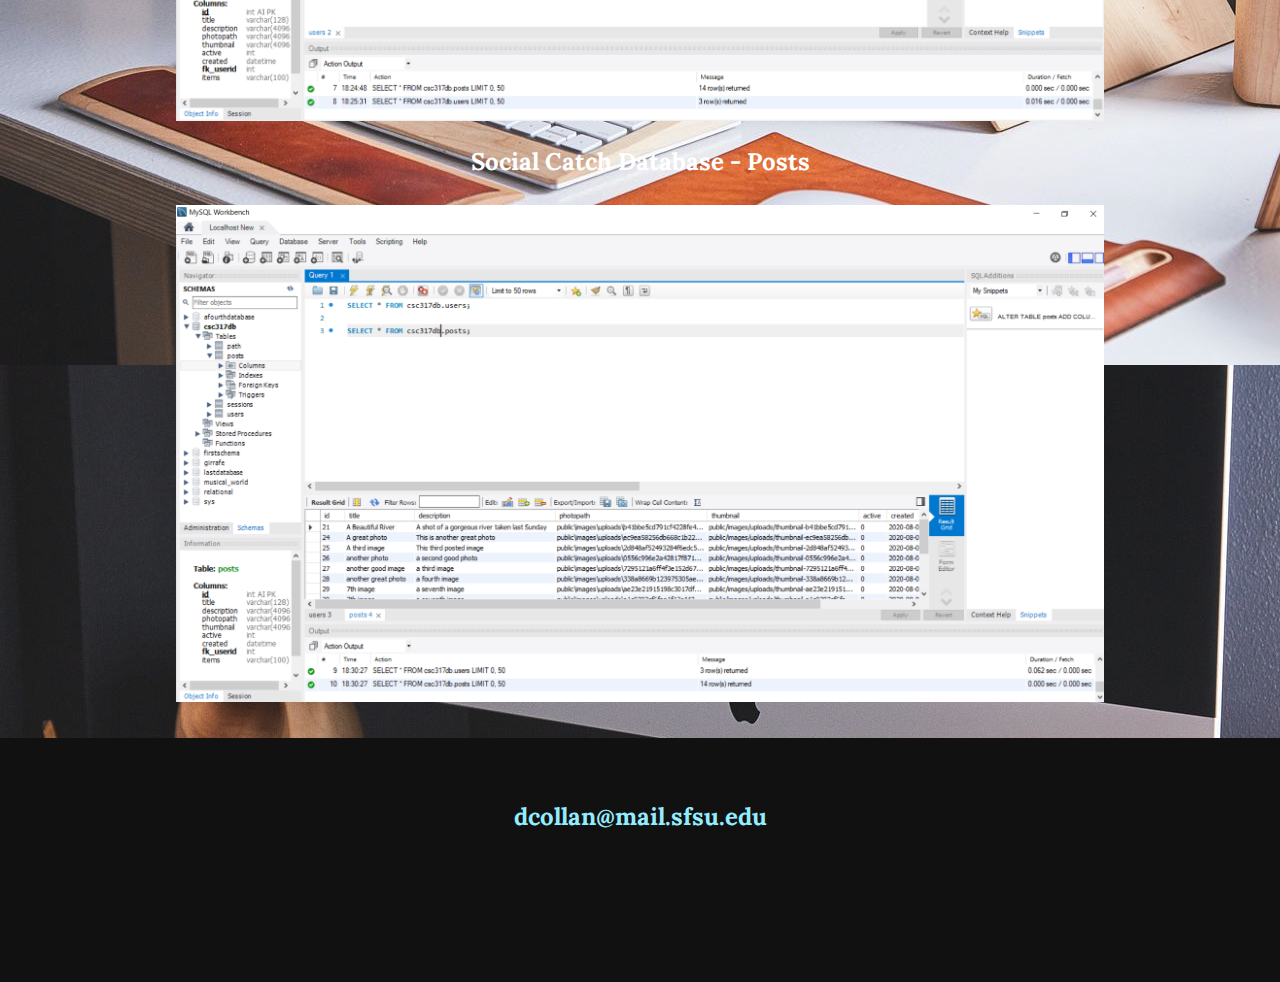
==== commit 749453f7: "Inserted More Project Images" ====
--- a/portfolio-item-1.html
+++ b/portfolio-item-1.html
@@ -30,7 +30,7 @@
 
         <section class="intro">
             <h1 class="section__title section__title--intro">
-                A photo-posting website <strong>Social Catch</strong>
+               <strong>Social Catch</strong> Photo-Sharing Website
             </h1>
             <p class="section__subtitle section__subtitle--intro">Done Using Handlebars, CSS, JavaScript, and Node.js</p>
             <img src="img/social-catch-logo.jpg" alt="" class="intro__img">
@@ -122,11 +122,6 @@
                         <i class="fab fa-linkedin"></i>
                     </a>
                 </li>
-                <li class="social-list__item">
-                    <a class="social-list__link" href="https://www.facebook.com/dannycollan">
-                        <i class="fab fa-facebook"></i>
-                    </a>
-                </li>
             </ul>
         </footer>
 
